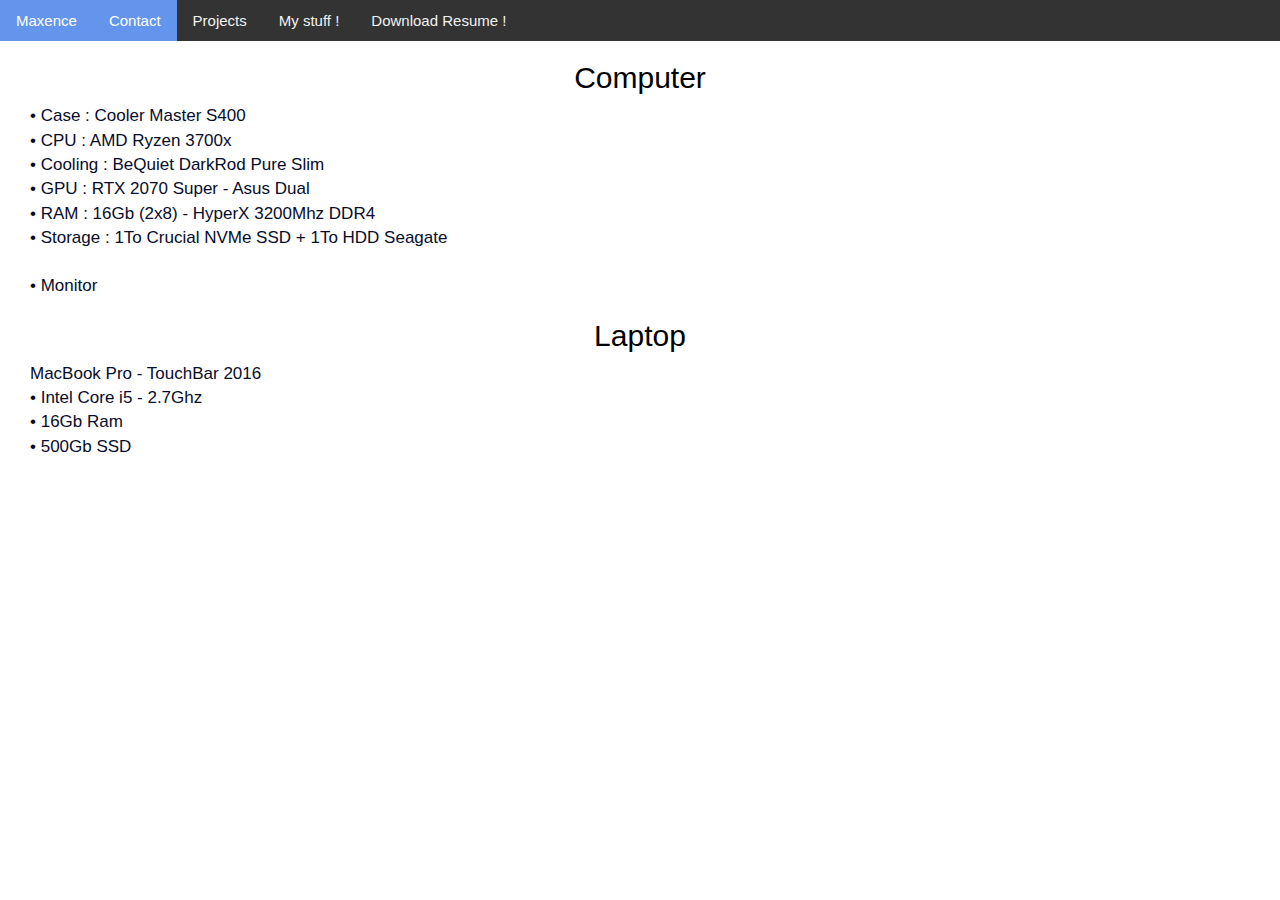
==== stuff.html @ 3a1f1d81 "up - ptdr chui désolé c'est moche" ====
<!DOCTYPE html>
<html lang="en">
  
  <!-- Replace the text between the tags with your own information! -->
  
  <!-- The <head> section contains the meta-information about your website, including title and links to stylesheets. -->
  <head>
    <title>Maxence Damon</title>


    <div class="topnav">
      <a class="active" href="#home">Maxence</a>
      <a class="active" href="contact.html">Contact</a>
      <a href="project.html">Projects</a>
      <a href="stuff.html">My stuff !</a>
      <a href="Maxence Damon.pdf"target="_blank">Download Resume !</a>
    </div> 

    <link rel="stylesheet" href="https://maxcdn.bootstrapcdn.com/bootstrap/3.3.7/css/bootstrap.min.css" integrity="sha384-BVYiiSIFeK1dGmJRAkycuHAHRg32OmUcww7on3RYdg4Va+PmSTsz/K68vbdEjh4u" crossorigin="anonymous">
    <link rel="stylesheet" type="text/css" href="main.css">
    
    <h2>Computer</h2>
    
    <div class="stuff-page">
      • Case : Cooler Master S400 </br>
      • CPU : AMD Ryzen 3700x </br>
      • Cooling : BeQuiet DarkRod Pure Slim </br>
      • GPU : RTX 2070 Super - Asus Dual </br>
      • RAM : 16Gb (2x8) - HyperX 3200Mhz DDR4 </br>
      • Storage : 1To Crucial NVMe SSD + 1To HDD Seagate</br>
    </br>
    • Monitor 

    
    </div>
   
    <h2>Laptop</h2>

    <div class="stuff-page">
      MacBook Pro - TouchBar 2016</br>
      • Intel Core i5 - 2.7Ghz</br>
      • 16Gb Ram</br>
      • 500Gb SSD </br>

    </div>
---- main.css ----
body {
	/*background: url("background.jpg");*/ /* Links to your background image, which you can also replace with a URL. */
	background-color: white;
	background-size: cover; /* Image covers page. */
	background-repeat: no-repeat; /* Image does not repeat. */
	background-attachment: fixed; /* Image doesn't move when you scroll up or down. */
	background-position: center;
	text-align: center;
	color: black; /* Text color. */
	
	font-family: 'Lato', sans-serif;
}

img {
	border-radius: 100%;
	display: block;
	margin-left: auto;
	margin-right: auto;
	width: 20%;
	position: fixed, centred;
	border: 3px solid #e8b47b;
	
}

.responsive {
	width: 20%;
	height: auto;
}

h1 {
	font-size: 40px;
	color: #2c3e50;
}

span.title {
	font-size: 20px;
	color: #2c3e50;
	font: bold;
}

p {
	font-size: 20px;
	font-family: Lato,Avenir,Helvetica,Arial,sans-serif;
	color: #2c3e50;
}

span.name {
	color: #e8b47b;
	font-weight: blod;
	font-family: 'Gloria Hallelujah';
	font-size: 20;
}

span.special {
	color: rgb(60, 124, 241);
	font-size: 20px;
	font-family: Lato,'Gloria Hallelujah',Helvetica,Arial,sans-serif, cursive;
}

span.contact {
	color: #2c3e50;
	font-size: 15px;
}

.stuff-page {
	font-size: 17px;
	color: #070c2b;
	text-align: left;
	margin-left: 30px;
}

/* This just centers the header container vertically on the page. */
.container-fluid {
	height: 300px;
	width: 100%;
	position: absolute;
	display: block;
	margin-top: 10%; /* Pour définir la zone avec le top */
}

.container-image {
	position: static;
	height: auto;
	width: 10%;
	margin-top: 15%;

}
/* Styling for icons. */
.fa {
	color: #2c3e50;
	margin: auto 0.8%;
	position: center;
	display: relative;
	font-size: 3em !important;
	width: 5%;
	
	
}

.header {
	position: fixed;
	background-color: rgb(255, 255, 255);
	width: 5%;
	text-align: left;
	margin-left: 10px;
	
}

.footer {
	position: fixed;
	background-color: rgb(236, 236, 236);
	bottom: 0;
	width: 100%;
	margin-top: 40px;
	text-align: center;
}


.topnav {
	background-color: #333;
	overflow: hidden;
  }
  
  .topnav a {
	float: left;
	color: #f2f2f2;
	text-align: left;
	padding: 10px 16px;
	text-decoration: none;
	font-size: 15px;
  }
  

  .topnav a:hover {
	background-color: #ddd;
	color: black;
  }
  

  .topnav a.active {
	background-color: cornflowerblue;
	;
	color: white;
  }


  .page-contact {
	height: 300px;
	width: 100%;
	position: absolute;
	display: block;
	margin-top: 20%;
  }

  span.contact-text {
	  font-size: 30px;
  }
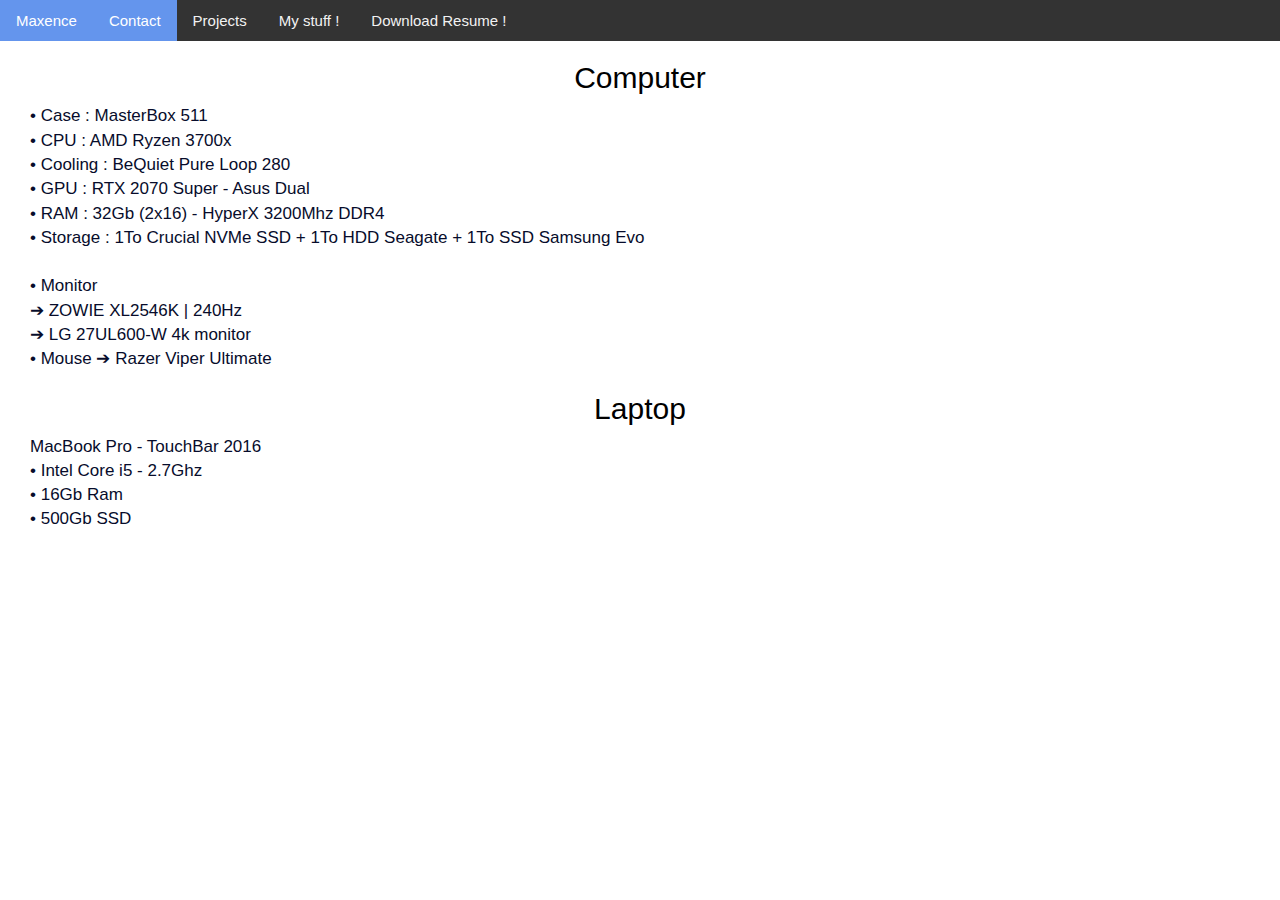
==== commit dbdb1b6b: "update stuff" ====
--- a/stuff.html
+++ b/stuff.html
@@ -22,16 +22,20 @@
     <h2>Computer</h2>
     
     <div class="stuff-page">
-      • Case : Cooler Master S400 </br>
+      • Case : MasterBox 511 </br>
       • CPU : AMD Ryzen 3700x </br>
-      • Cooling : BeQuiet DarkRod Pure Slim </br>
+      • Cooling : BeQuiet Pure Loop 280 </br>
       • GPU : RTX 2070 Super - Asus Dual </br>
-      • RAM : 16Gb (2x8) - HyperX 3200Mhz DDR4 </br>
-      • Storage : 1To Crucial NVMe SSD + 1To HDD Seagate</br>
+      • RAM : 32Gb (2x16) - HyperX 3200Mhz DDR4 </br>
+      • Storage : 1To Crucial NVMe SSD + 1To HDD Seagate + 1To SSD Samsung Evo</br>
     </br>
-    • Monitor 
+    • Monitor </br>
+    ➔ ZOWIE XL2546K | 240Hz </br>
+    ➔ LG 27UL600-W 4k monitor </br>
 
-    
+    • Mouse
+    ➔ Razer Viper Ultimate
+
     </div>
    
     <h2>Laptop</h2>
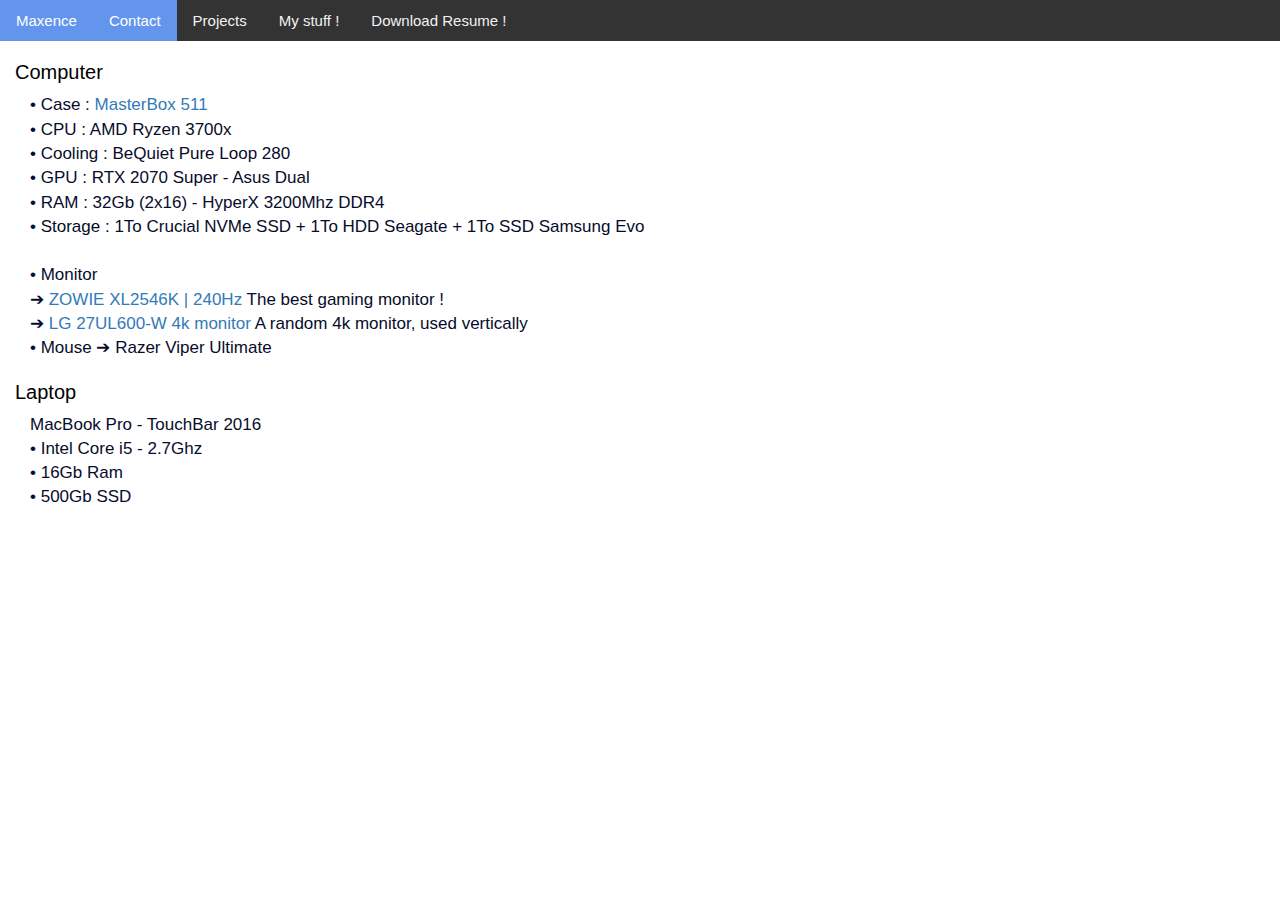
==== commit f270fdc9: "Update" ====
--- a/stuff.html
+++ b/stuff.html
@@ -19,10 +19,10 @@
     <link rel="stylesheet" href="https://maxcdn.bootstrapcdn.com/bootstrap/3.3.7/css/bootstrap.min.css" integrity="sha384-BVYiiSIFeK1dGmJRAkycuHAHRg32OmUcww7on3RYdg4Va+PmSTsz/K68vbdEjh4u" crossorigin="anonymous">
     <link rel="stylesheet" type="text/css" href="main.css">
     
-    <h2>Computer</h2>
+    <h3>Computer</h3>
     
     <div class="stuff-page">
-      • Case : MasterBox 511 </br>
+      • Case : <a href="https://www.coolermaster.com/catalog/cases/mid-tower/masterbox-mb511/" target="_blank">MasterBox 511</a></br>
       • CPU : AMD Ryzen 3700x </br>
       • Cooling : BeQuiet Pure Loop 280 </br>
       • GPU : RTX 2070 Super - Asus Dual </br>
@@ -30,15 +30,18 @@
       • Storage : 1To Crucial NVMe SSD + 1To HDD Seagate + 1To SSD Samsung Evo</br>
     </br>
     • Monitor </br>
-    ➔ ZOWIE XL2546K | 240Hz </br>
-    ➔ LG 27UL600-W 4k monitor </br>
+    ➔ <a href="https://www.amazon.fr/BenQ-ZOWIE-XL2546K-flexible-linclinaison-S-Switch/dp/B08HJ2VCB7/ref=sr_1_1?crid=2WZ50S5PTQCF7&keywords=zowie+xl2546k&qid=1646305505&sprefix=Zowie%2Caps%2C518&sr=8-1" target="_blank">ZOWIE XL2546K | 240Hz</a> The best gaming monitor !</br>
+    ➔ <a href="https://www.amazon.fr/LG-Moniteur-LED-IPS-27UL600-W/dp/B07QQ32MRC/ref=sr_1_1?__mk_fr_FR=%C3%85M%C3%85%C5%BD%C3%95%C3%91&crid=3FHA6KNRRA2SR&keywords=LG+27UL600-W+4k&qid=1646305638&sprefix=lg+27ul600-w+4k%2Caps%2C477&sr=8-1" target="_blank">LG 27UL600-W 4k monitor </a> A random 4k monitor, used vertically </br>
 
     • Mouse
     ➔ Razer Viper Ultimate
 
     </div>
+
+  <!-- <a href="URL" target="_blank">TEXT</a> COMMENTS </br> -->
+    
    
-    <h2>Laptop</h2>
+   <h3>Laptop</h3>
 
     <div class="stuff-page">
       MacBook Pro - TouchBar 2016</br>
--- a/main.css
+++ b/main.css
@@ -18,7 +18,7 @@
 	margin-right: auto;
 	width: 20%;
 	position: fixed, centred;
-	border: 3px solid #e8b47b;
+	border: 3px solid #7b98e8;
 	
 }
 
@@ -45,7 +45,7 @@
 }
 
 span.name {
-	color: #e8b47b;
+	color: #7b98e8;
 	font-weight: blod;
 	font-family: 'Gloria Hallelujah';
 	font-size: 20;
@@ -154,4 +154,10 @@
 
   span.contact-text {
 	  font-size: 30px;
+  }
+
+  h3 {
+	  text-align: left;
+	  font-size: 20px;
+	  margin-left: 15px;
   }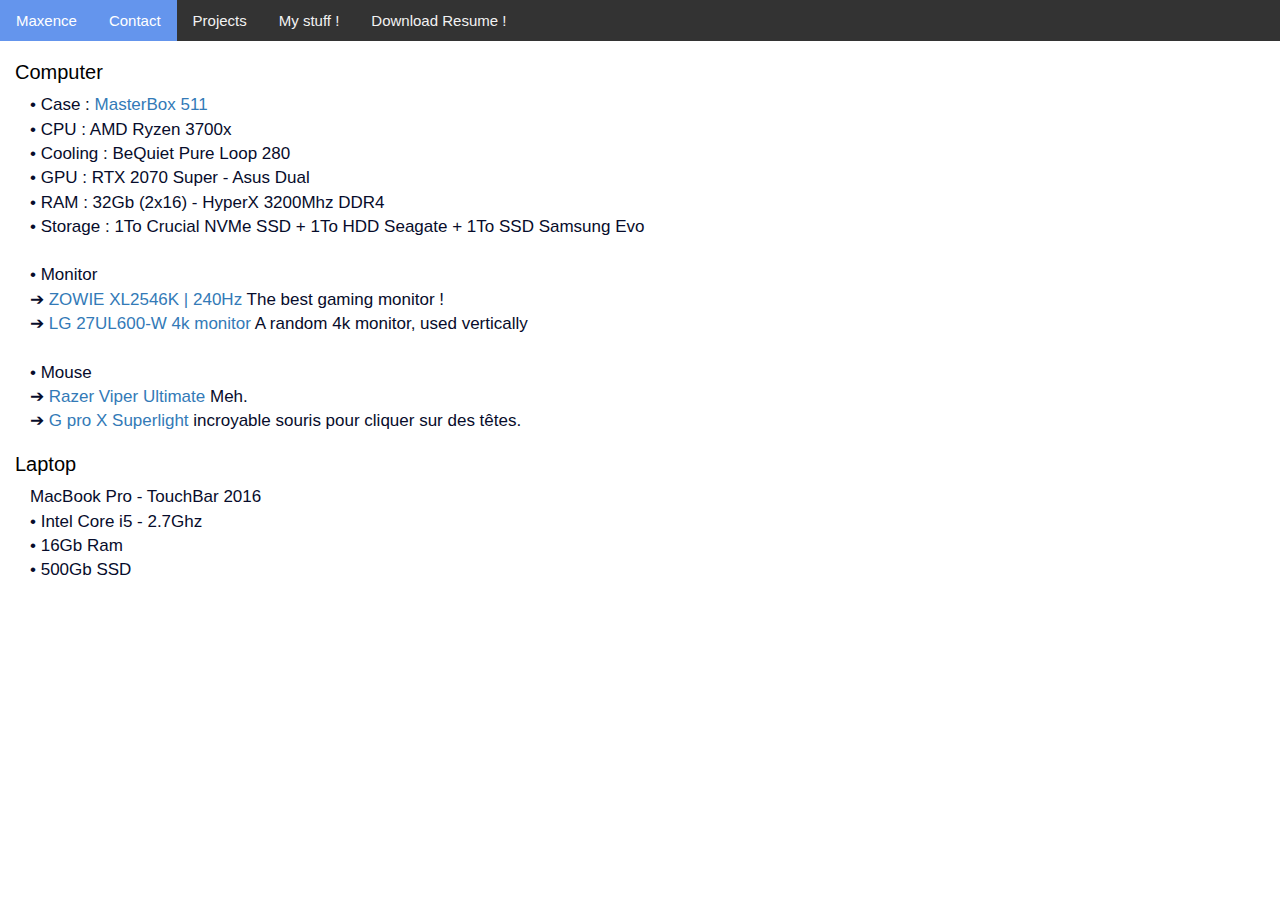
==== commit 54902e7f: "Update stuff" ====
--- a/stuff.html
+++ b/stuff.html
@@ -32,10 +32,11 @@
     • Monitor </br>
     ➔ <a href="https://www.amazon.fr/BenQ-ZOWIE-XL2546K-flexible-linclinaison-S-Switch/dp/B08HJ2VCB7/ref=sr_1_1?crid=2WZ50S5PTQCF7&keywords=zowie+xl2546k&qid=1646305505&sprefix=Zowie%2Caps%2C518&sr=8-1" target="_blank">ZOWIE XL2546K | 240Hz</a> The best gaming monitor !</br>
     ➔ <a href="https://www.amazon.fr/LG-Moniteur-LED-IPS-27UL600-W/dp/B07QQ32MRC/ref=sr_1_1?__mk_fr_FR=%C3%85M%C3%85%C5%BD%C3%95%C3%91&crid=3FHA6KNRRA2SR&keywords=LG+27UL600-W+4k&qid=1646305638&sprefix=lg+27ul600-w+4k%2Caps%2C477&sr=8-1" target="_blank">LG 27UL600-W 4k monitor </a> A random 4k monitor, used vertically </br>
+  </br>
 
-    • Mouse
-    ➔ Razer Viper Ultimate
-
+    • Mouse </br>
+    ➔ <a href="https://www.amazon.fr/Razer-Ultimate-Ambidextre-technologie-Hyperspeed/dp/B07Y8M4BCW/ref=sr_1_2_mod_primary_new?keywords=razer+viper+ultimate&qid=1646305822&sbo=RZvfv%2F%2FHxDF%2BO5021pAnSA%3D%3D&sprefix=Razer+viper%2Caps%2C73&sr=8-2" target="_blank">Razer Viper Ultimate</a> Meh. </br>
+    ➔ <a href="https://www.amazon.fr/Logitech-SUPERLIGHT-Ultra-Léger-Programmables-Batterie/dp/B07W7MKLNT/ref=sr_1_2?keywords=g+pro+x+superlight&qid=1646305882&sprefix=G+pro+x+superl%2Caps%2C62&sr=8-2" target="_blank">G pro X Superlight</a> incroyable souris pour cliquer sur des têtes. </br>
     </div>
 
   <!-- <a href="URL" target="_blank">TEXT</a> COMMENTS </br> -->
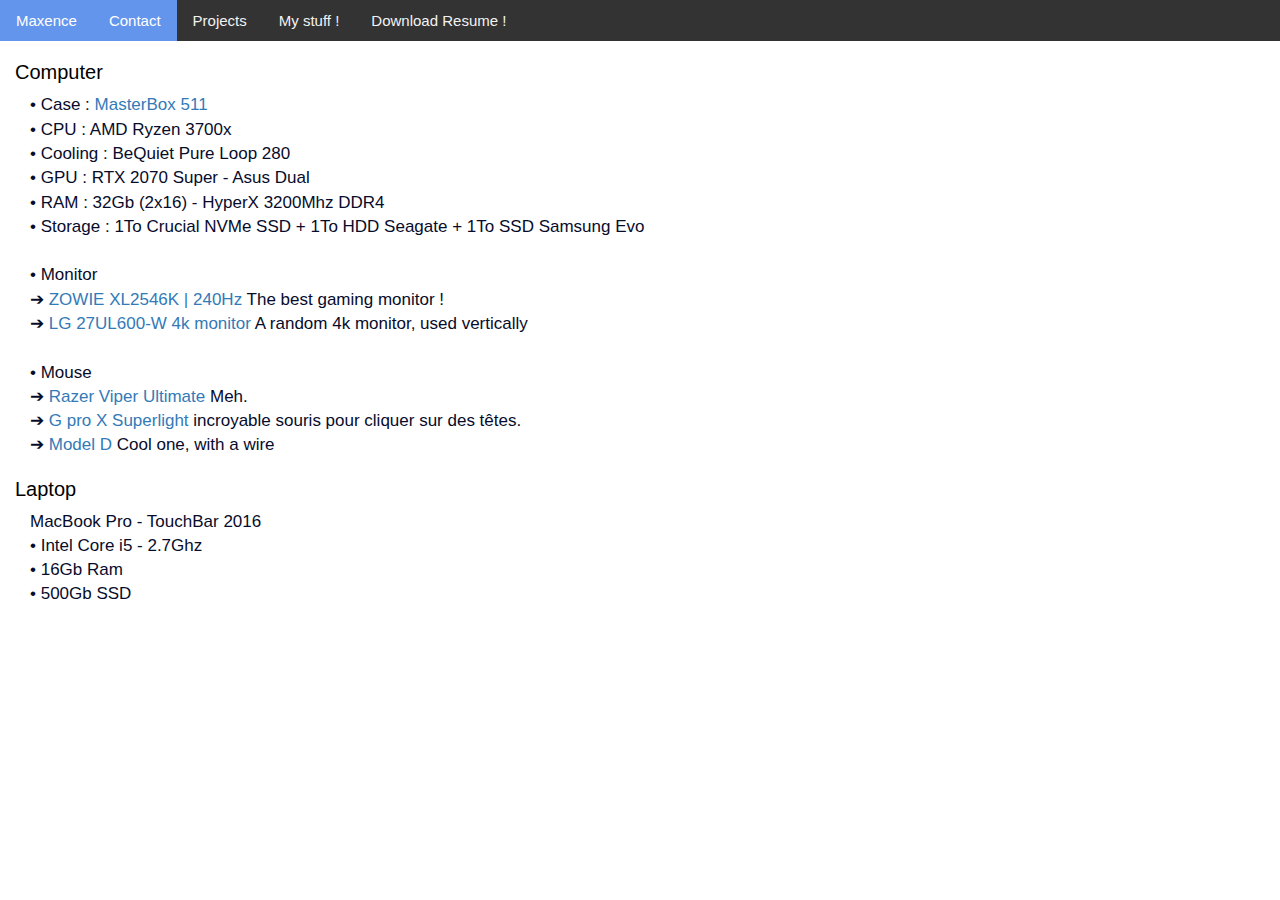
==== commit fe72a5f6: "Update" ====
--- a/stuff.html
+++ b/stuff.html
@@ -37,7 +37,8 @@
     • Mouse </br>
     ➔ <a href="https://www.amazon.fr/Razer-Ultimate-Ambidextre-technologie-Hyperspeed/dp/B07Y8M4BCW/ref=sr_1_2_mod_primary_new?keywords=razer+viper+ultimate&qid=1646305822&sbo=RZvfv%2F%2FHxDF%2BO5021pAnSA%3D%3D&sprefix=Razer+viper%2Caps%2C73&sr=8-2" target="_blank">Razer Viper Ultimate</a> Meh. </br>
     ➔ <a href="https://www.amazon.fr/Logitech-SUPERLIGHT-Ultra-Léger-Programmables-Batterie/dp/B07W7MKLNT/ref=sr_1_2?keywords=g+pro+x+superlight&qid=1646305882&sprefix=G+pro+x+superl%2Caps%2C62&sr=8-2" target="_blank">G pro X Superlight</a> incroyable souris pour cliquer sur des têtes. </br>
-    </div>
+    ➔ <a href="https://www.amazon.fr/Glorious-PC-Gaming-Race-Gaming-Maus/dp/B0822Y456P" target="_blank">Model D</a> Cool one, with a wire </br>
+  </div>
 
   <!-- <a href="URL" target="_blank">TEXT</a> COMMENTS </br> -->
     
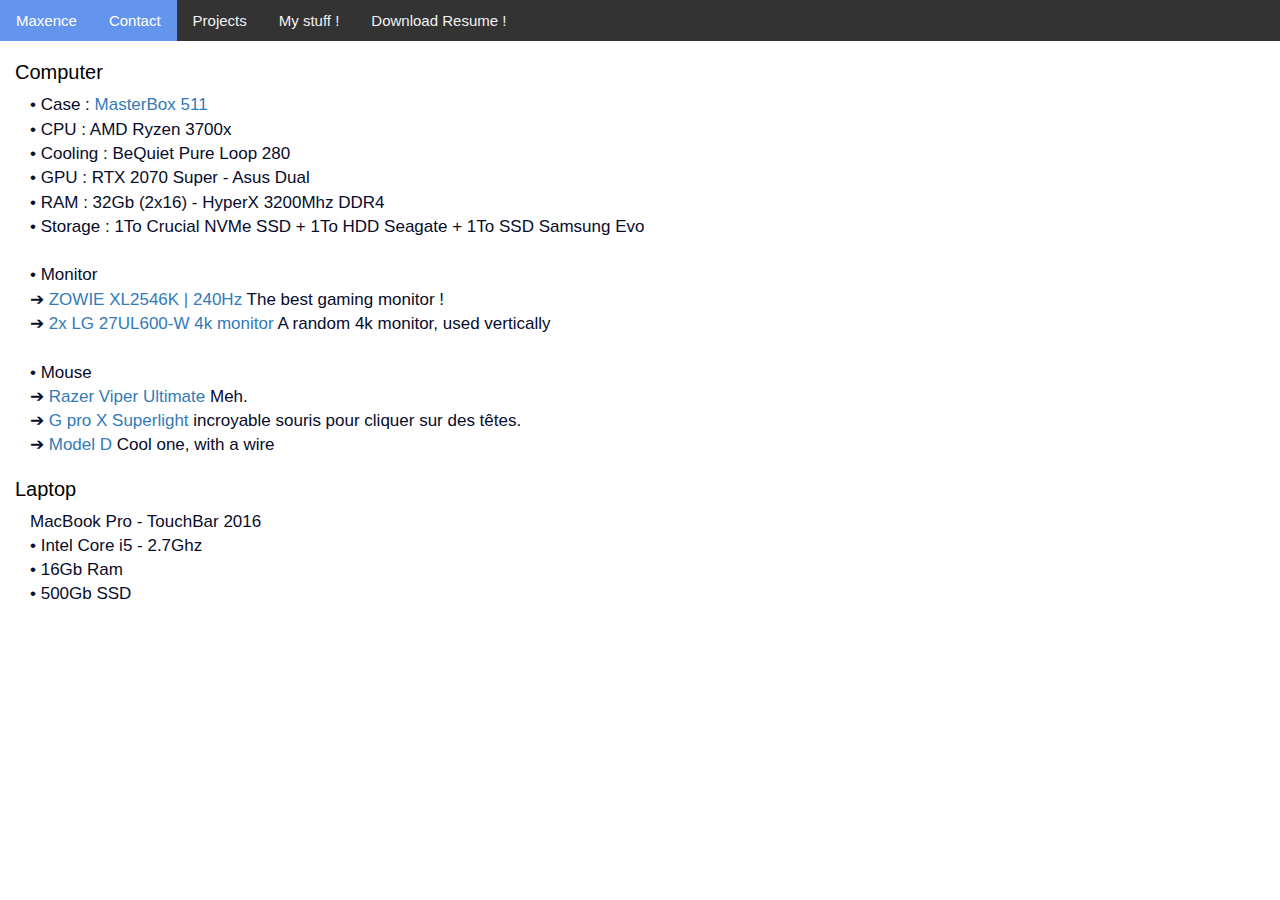
==== commit 16f1d850: "Update stuff" ====
--- a/stuff.html
+++ b/stuff.html
@@ -9,7 +9,7 @@
 
 
     <div class="topnav">
-      <a class="active" href="#home">Maxence</a>
+      <a class="active" href="index.html">Maxence</a>
       <a class="active" href="contact.html">Contact</a>
       <a href="project.html">Projects</a>
       <a href="stuff.html">My stuff !</a>
@@ -31,7 +31,7 @@
     </br>
     • Monitor </br>
     ➔ <a href="https://www.amazon.fr/BenQ-ZOWIE-XL2546K-flexible-linclinaison-S-Switch/dp/B08HJ2VCB7/ref=sr_1_1?crid=2WZ50S5PTQCF7&keywords=zowie+xl2546k&qid=1646305505&sprefix=Zowie%2Caps%2C518&sr=8-1" target="_blank">ZOWIE XL2546K | 240Hz</a> The best gaming monitor !</br>
-    ➔ <a href="https://www.amazon.fr/LG-Moniteur-LED-IPS-27UL600-W/dp/B07QQ32MRC/ref=sr_1_1?__mk_fr_FR=%C3%85M%C3%85%C5%BD%C3%95%C3%91&crid=3FHA6KNRRA2SR&keywords=LG+27UL600-W+4k&qid=1646305638&sprefix=lg+27ul600-w+4k%2Caps%2C477&sr=8-1" target="_blank">LG 27UL600-W 4k monitor </a> A random 4k monitor, used vertically </br>
+    ➔ <a href="https://www.amazon.fr/LG-Moniteur-LED-IPS-27UL600-W/dp/B07QQ32MRC/ref=sr_1_1?__mk_fr_FR=%C3%85M%C3%85%C5%BD%C3%95%C3%91&crid=3FHA6KNRRA2SR&keywords=LG+27UL600-W+4k&qid=1646305638&sprefix=lg+27ul600-w+4k%2Caps%2C477&sr=8-1" target="_blank">2x LG 27UL600-W 4k monitor </a> A random 4k monitor, used vertically </br>
   </br>
 
     • Mouse </br>
